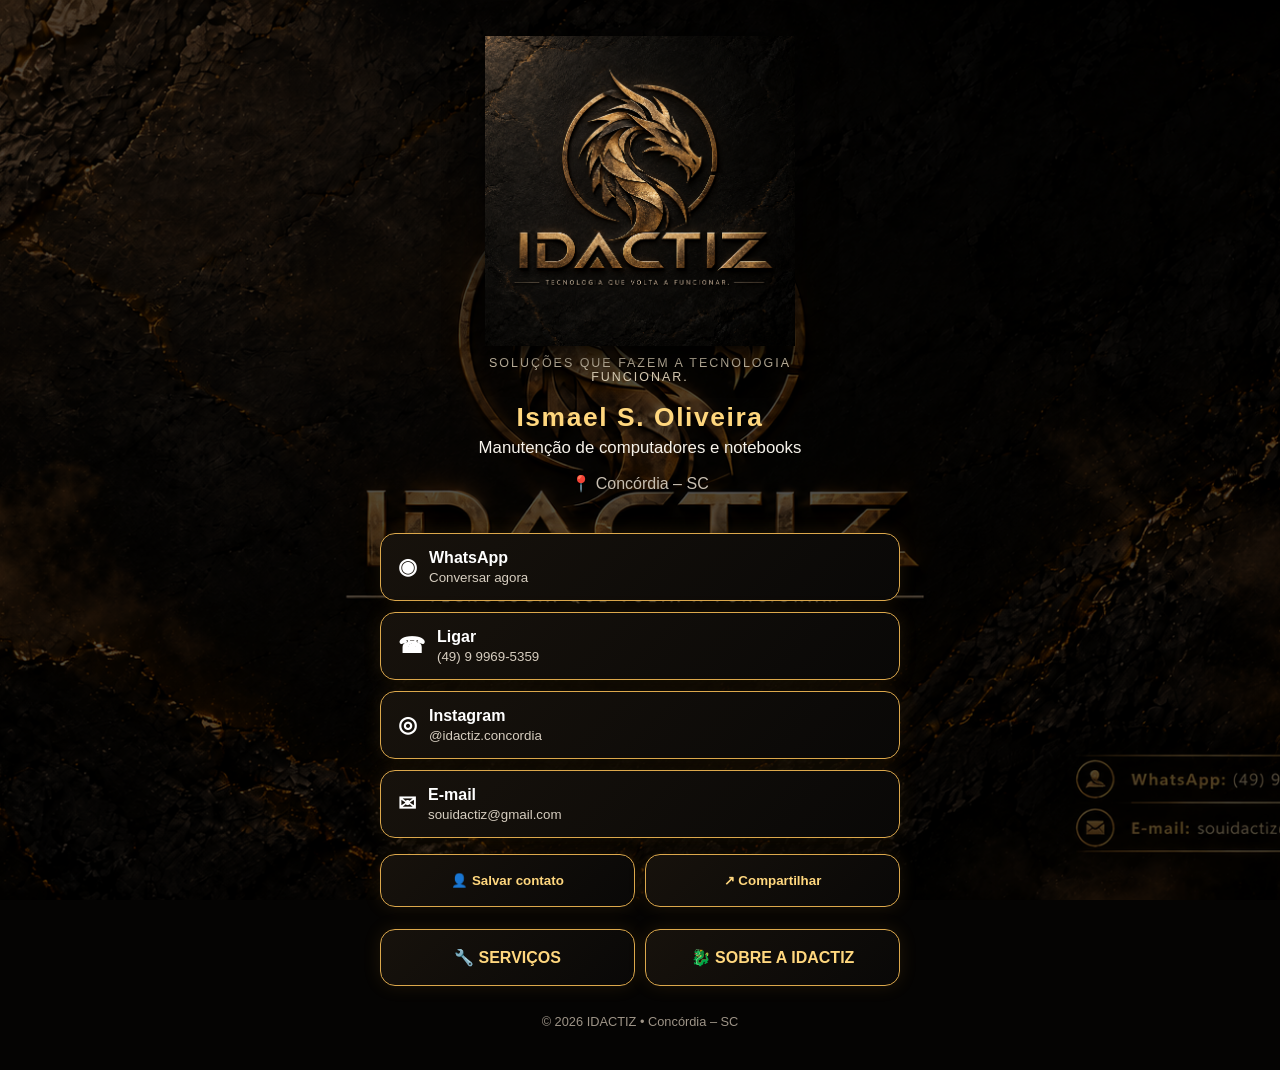
==== index.html @ 5281422d "Criar site IDACTIZ" ====
<!doctype html><html lang="pt-BR"><head><meta charset="utf-8"><meta name="viewport" content="width=device-width,initial-scale=1"><meta name="theme-color" content="#080706"><title>IDACTIZ | Ismael S. Oliveira</title><link rel="icon" href="idactiz-icon.png"><link rel="stylesheet" href="style.css"></head><body><main class="wrap">
<section class="hero"><img class="logo" src="logo.png" alt="IDACTIZ"><div class="slogan">Soluções que fazem a tecnologia funcionar.</div><h1>Ismael S. Oliveira</h1><p class="role">Manutenção de computadores e notebooks</p><p class="place">📍 Concórdia – SC</p></section>
<section class="actions">
<a class="btn" href="https://wa.me/5549999695359"><span>◉</span><div>WhatsApp<small>Conversar agora</small></div></a>
<a class="btn" href="tel:+5549999695359"><span>☎</span><div>Ligar<small>(49) 9 9969-5359</small></div></a>
<a class="btn" href="https://www.instagram.com/idactiz.concordia/"><span>◎</span><div>Instagram<small>@idactiz.concordia</small></div></a>
<a class="btn" href="mailto:souidactiz@gmail.com"><span>✉</span><div>E-mail<small>souidactiz@gmail.com</small></div></a>
</section>
<div class="two"><button class="btn navbtn" onclick="baixarContato()">👤 Salvar contato</button><button class="btn navbtn" onclick="compartilhar()">↗ Compartilhar</button></div>
<section class="section"><div class="two"><a class="btn navbtn" href="servicos.html">🔧 SERVIÇOS</a><a class="btn navbtn" href="sobre.html">🐉 SOBRE A IDACTIZ</a></div></section>
<footer>© 2026 IDACTIZ • Concórdia – SC</footer></main>
<script>
function baixarContato(){const v=`BEGIN:VCARD\nVERSION:3.0\nFN:Ismael S. Oliveira\nORG:IDACTIZ\nTITLE:Manutenção de computadores e notebooks\nTEL;TYPE=CELL:+5549999695359\nEMAIL:souidactiz@gmail.com\nURL:https://www.instagram.com/idactiz.concordia/\nADR:;;Concórdia;SC;;;Brasil\nEND:VCARD`;const b=new Blob([v],{type:'text/vcard'}),a=document.createElement('a');a.href=URL.createObjectURL(b);a.download='IDACTIZ-Ismael-Oliveira.vcf';a.click();URL.revokeObjectURL(a.href)}
async function compartilhar(){if(navigator.share){await navigator.share({title:'IDACTIZ',text:'IDACTIZ — Soluções que fazem a tecnologia funcionar.',url:location.href})}else{navigator.clipboard.writeText(location.href);alert('Link copiado.');}}
</script></body></html>
---- style.css ----
:root{--gold:#dca84c;--gold2:#ffd77e;--bg:#080706;--panel:rgba(12,10,8,.86);--text:#f7f3eb;--muted:#c7beb0}
*{box-sizing:border-box}html{scroll-behavior:smooth}body{margin:0;color:var(--text);font-family:Arial,Helvetica,sans-serif;background:#050403 url('wallpaper.png') center/cover fixed no-repeat}
body:before{content:"";position:fixed;inset:0;background:rgba(0,0,0,.68);z-index:-1}
.wrap{width:min(94%,520px);margin:auto;padding:24px 0 36px}.hero{text-align:center;padding:12px 8px 8px}
.logo{width:min(86%,390px);max-height:310px;object-fit:contain;filter:drop-shadow(0 8px 18px #000)}
h1,h2{color:var(--gold2);letter-spacing:.06em}h1{margin:14px 0 5px;font-size:1.65rem}.role{font-size:1.05rem;margin:0 0 7px}.place,.muted{color:var(--muted)}
.slogan{text-transform:uppercase;letter-spacing:.16em;font-size:.78rem;color:#eee0c5;margin:6px auto 18px;max-width:360px}
.card,.service{background:linear-gradient(145deg,rgba(28,22,15,.93),rgba(5,5,5,.93));border:1px solid #805d25;border-radius:18px;box-shadow:0 10px 30px #0008,inset 0 0 22px #d99b3010}
.actions{display:grid;gap:11px;margin:16px 0}.btn{display:flex;align-items:center;gap:12px;width:100%;padding:15px 17px;border:1px solid var(--gold);border-radius:15px;background:linear-gradient(135deg,#17120c,#090807);color:white;text-decoration:none;font-weight:700;box-shadow:0 0 18px #d99b3020}.btn span{font-size:1.35rem}.btn small{display:block;color:#d7cec0;font-weight:400;margin-top:3px}.two{display:grid;grid-template-columns:1fr 1fr;gap:10px}.navbtn{justify-content:center;text-align:center;padding:18px 10px;color:var(--gold2)}
.section{margin-top:22px}.section-title{text-align:center;margin:0 0 13px}.service{padding:17px;margin:10px 0}.service h3{margin:0 0 7px;color:#f5c76c}.service p{margin:0;color:#ddd2c2;line-height:1.5}
.back{display:inline-block;color:var(--gold2);text-decoration:none;margin-bottom:12px}.about{padding:20px;line-height:1.6}.systems{display:grid;grid-template-columns:1fr 1fr;gap:10px}.system{padding:14px;text-align:center}
footer{text-align:center;color:#9e9487;font-size:.8rem;padding:28px 5px 5px}
@media(max-width:380px){.two,.systems{grid-template-columns:1fr}.logo{width:96%}}
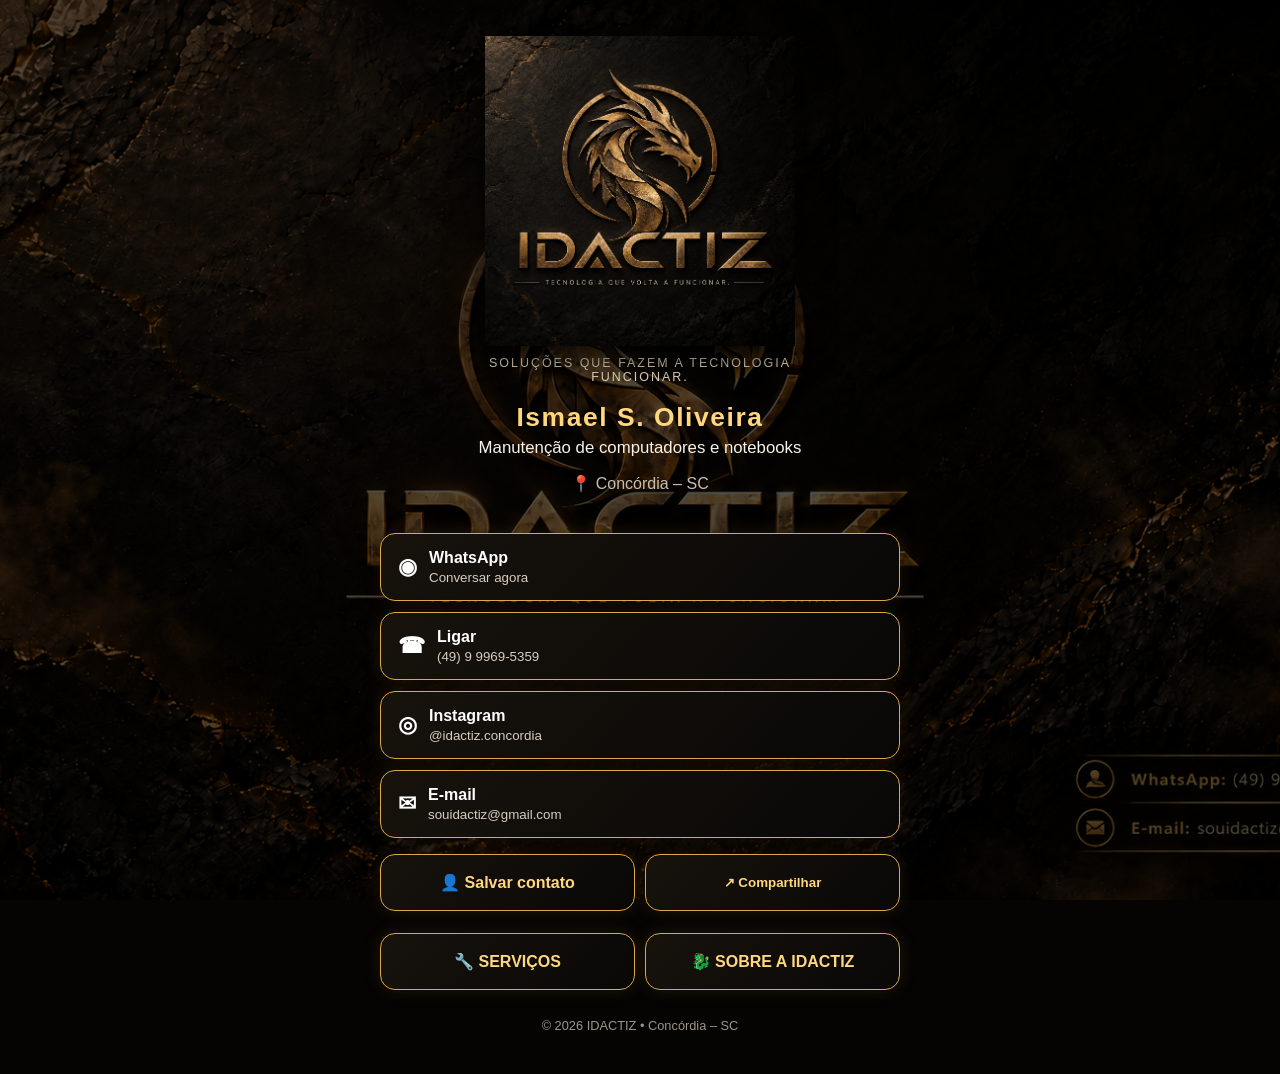
==== commit e5768a97: "Adicionar contato IDACTIZ com foto" ====
--- a/index.html
+++ b/index.html
@@ -6,10 +6,11 @@
 <a class="btn" href="https://www.instagram.com/idactiz.concordia/"><span>◎</span><div>Instagram<small>@idactiz.concordia</small></div></a>
 <a class="btn" href="mailto:souidactiz@gmail.com"><span>✉</span><div>E-mail<small>souidactiz@gmail.com</small></div></a>
 </section>
-<div class="two"><button class="btn navbtn" onclick="baixarContato()">👤 Salvar contato</button><button class="btn navbtn" onclick="compartilhar()">↗ Compartilhar</button></div>
+<div class="two"><a class="btn navbtn" href="idactiz.vcf" download="IDACTIZ-Ismael-Oliveira.vcf">
+    👤 Salvar contato
+</a><button class="btn navbtn" onclick="compartilhar()">↗ Compartilhar</button></div>
 <section class="section"><div class="two"><a class="btn navbtn" href="servicos.html">🔧 SERVIÇOS</a><a class="btn navbtn" href="sobre.html">🐉 SOBRE A IDACTIZ</a></div></section>
 <footer>© 2026 IDACTIZ • Concórdia – SC</footer></main>
 <script>
-function baixarContato(){const v=`BEGIN:VCARD\nVERSION:3.0\nFN:Ismael S. Oliveira\nORG:IDACTIZ\nTITLE:Manutenção de computadores e notebooks\nTEL;TYPE=CELL:+5549999695359\nEMAIL:souidactiz@gmail.com\nURL:https://www.instagram.com/idactiz.concordia/\nADR:;;Concórdia;SC;;;Brasil\nEND:VCARD`;const b=new Blob([v],{type:'text/vcard'}),a=document.createElement('a');a.href=URL.createObjectURL(b);a.download='IDACTIZ-Ismael-Oliveira.vcf';a.click();URL.revokeObjectURL(a.href)}
 async function compartilhar(){if(navigator.share){await navigator.share({title:'IDACTIZ',text:'IDACTIZ — Soluções que fazem a tecnologia funcionar.',url:location.href})}else{navigator.clipboard.writeText(location.href);alert('Link copiado.');}}
-</script></body></html>+</script></body></html>
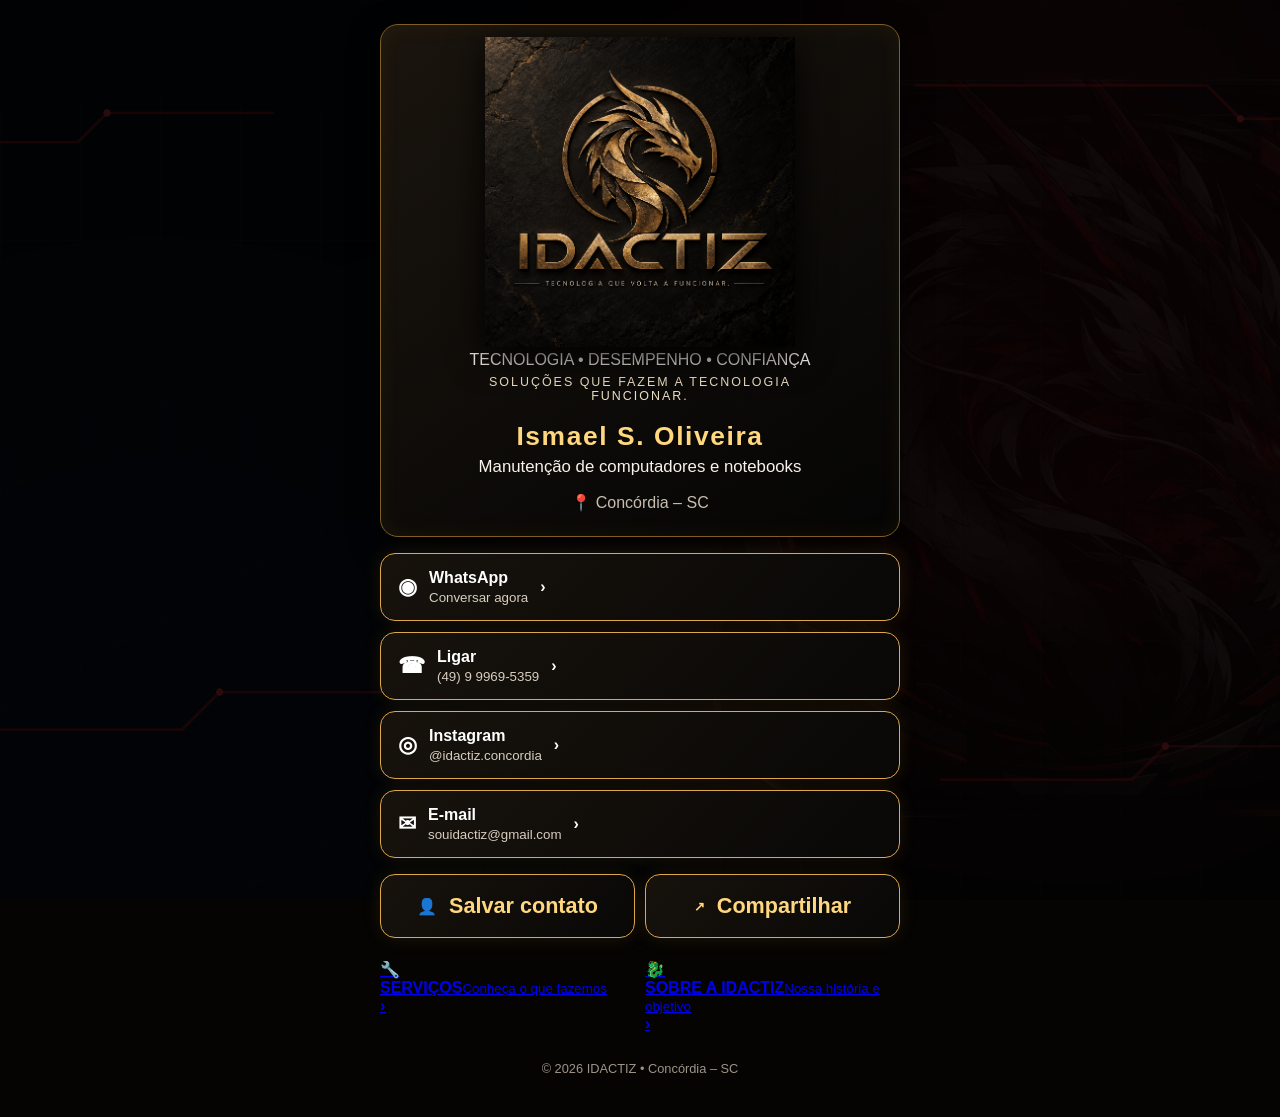
==== commit d7d3f765: "Add files via upload" ====
--- a/index.html
+++ b/index.html
@@ -1,16 +1,85 @@
-<!doctype html><html lang="pt-BR"><head><meta charset="utf-8"><meta name="viewport" content="width=device-width,initial-scale=1"><meta name="theme-color" content="#080706"><title>IDACTIZ | Ismael S. Oliveira</title><link rel="icon" href="idactiz-icon.png"><link rel="stylesheet" href="style.css"></head><body><main class="wrap">
-<section class="hero"><img class="logo" src="logo.png" alt="IDACTIZ"><div class="slogan">Soluções que fazem a tecnologia funcionar.</div><h1>Ismael S. Oliveira</h1><p class="role">Manutenção de computadores e notebooks</p><p class="place">📍 Concórdia – SC</p></section>
-<section class="actions">
-<a class="btn" href="https://wa.me/5549999695359"><span>◉</span><div>WhatsApp<small>Conversar agora</small></div></a>
-<a class="btn" href="tel:+5549999695359"><span>☎</span><div>Ligar<small>(49) 9 9969-5359</small></div></a>
-<a class="btn" href="https://www.instagram.com/idactiz.concordia/"><span>◎</span><div>Instagram<small>@idactiz.concordia</small></div></a>
-<a class="btn" href="mailto:souidactiz@gmail.com"><span>✉</span><div>E-mail<small>souidactiz@gmail.com</small></div></a>
-</section>
-<div class="two"><a class="btn navbtn" href="idactiz.vcf" download="IDACTIZ-Ismael-Oliveira.vcf">
-    👤 Salvar contato
-</a><button class="btn navbtn" onclick="compartilhar()">↗ Compartilhar</button></div>
-<section class="section"><div class="two"><a class="btn navbtn" href="servicos.html">🔧 SERVIÇOS</a><a class="btn navbtn" href="sobre.html">🐉 SOBRE A IDACTIZ</a></div></section>
-<footer>© 2026 IDACTIZ • Concórdia – SC</footer></main>
-<script>
-async function compartilhar(){if(navigator.share){await navigator.share({title:'IDACTIZ',text:'IDACTIZ — Soluções que fazem a tecnologia funcionar.',url:location.href})}else{navigator.clipboard.writeText(location.href);alert('Link copiado.');}}
-</script></body></html>
+<!doctype html>
+<html lang="pt-BR">
+<head>
+  <meta charset="utf-8">
+  <meta name="viewport" content="width=device-width,initial-scale=1">
+  <meta name="theme-color" content="#07090d">
+  <meta name="description" content="IDACTIZ — manutenção de computadores e notebooks em Concórdia-SC. Diagnóstico, conserto, otimização, upgrades, sistemas, backup e suporte.">
+  <title>IDACTIZ | Ismael S. Oliveira</title>
+  <link rel="icon" href="idactiz-icon.png">
+  <link rel="stylesheet" href="style.css">
+</head>
+<body>
+  <div class="ambient ambient-a"></div>
+  <div class="ambient ambient-b"></div>
+
+  <main class="wrap">
+    <section class="hero card hero-card">
+      <div class="brand-frame">
+        <img class="logo" src="logo.png" alt="IDACTIZ">
+      </div>
+      <div class="eyebrow">TECNOLOGIA • DESEMPENHO • CONFIANÇA</div>
+      <div class="slogan">Soluções que fazem a tecnologia funcionar.</div>
+      <h1>Ismael S. Oliveira</h1>
+      <p class="role">Manutenção de computadores e notebooks</p>
+      <p class="place">📍 Concórdia – SC</p>
+    </section>
+
+    <section class="actions" aria-label="Contato">
+      <a class="btn btn-whatsapp" href="https://wa.me/5549999695359" target="_blank" rel="noopener">
+        <span class="ico">◉</span><div><strong>WhatsApp</strong><small>Conversar agora</small></div><b>›</b>
+      </a>
+      <a class="btn" href="tel:+5549999695359">
+        <span class="ico">☎</span><div><strong>Ligar</strong><small>(49) 9 9969-5359</small></div><b>›</b>
+      </a>
+      <a class="btn" href="https://www.instagram.com/idactiz.concordia/" target="_blank" rel="noopener">
+        <span class="ico">◎</span><div><strong>Instagram</strong><small>@idactiz.concordia</small></div><b>›</b>
+      </a>
+      <a class="btn" href="mailto:souidactiz@gmail.com">
+        <span class="ico">✉</span><div><strong>E-mail</strong><small>souidactiz@gmail.com</small></div><b>›</b>
+      </a>
+    </section>
+
+    <div class="two compact">
+      <a class="btn navbtn" href="idactiz.vcf" download="IDACTIZ-Ismael-Oliveira.vcf">👤 <span>Salvar contato</span></a>
+      <button class="btn navbtn" type="button" onclick="compartilhar()">↗ <span>Compartilhar</span></button>
+    </div>
+
+    <section class="section">
+      <div class="two">
+        <a class="feature-card" href="servicos.html">
+          <span class="feature-icon">🔧</span>
+          <div><strong>SERVIÇOS</strong><small>Conheça o que fazemos</small></div>
+          <b>›</b>
+        </a>
+        <a class="feature-card" href="sobre.html">
+          <span class="feature-icon">🐉</span>
+          <div><strong>SOBRE A IDACTIZ</strong><small>Nossa história e objetivo</small></div>
+          <b>›</b>
+        </a>
+      </div>
+    </section>
+
+    <footer>
+      <div class="footer-line"></div>
+      <span>© 2026 IDACTIZ • Concórdia – SC</span>
+    </footer>
+  </main>
+
+  <script>
+    async function compartilhar(){
+      const data={
+        title:'IDACTIZ',
+        text:'IDACTIZ — Soluções que fazem a tecnologia funcionar.',
+        url:location.href
+      };
+      if(navigator.share){
+        try{ await navigator.share(data); }catch(e){}
+      }else{
+        await navigator.clipboard.writeText(location.href);
+        alert('Link copiado.');
+      }
+    }
+  </script>
+</body>
+</html>
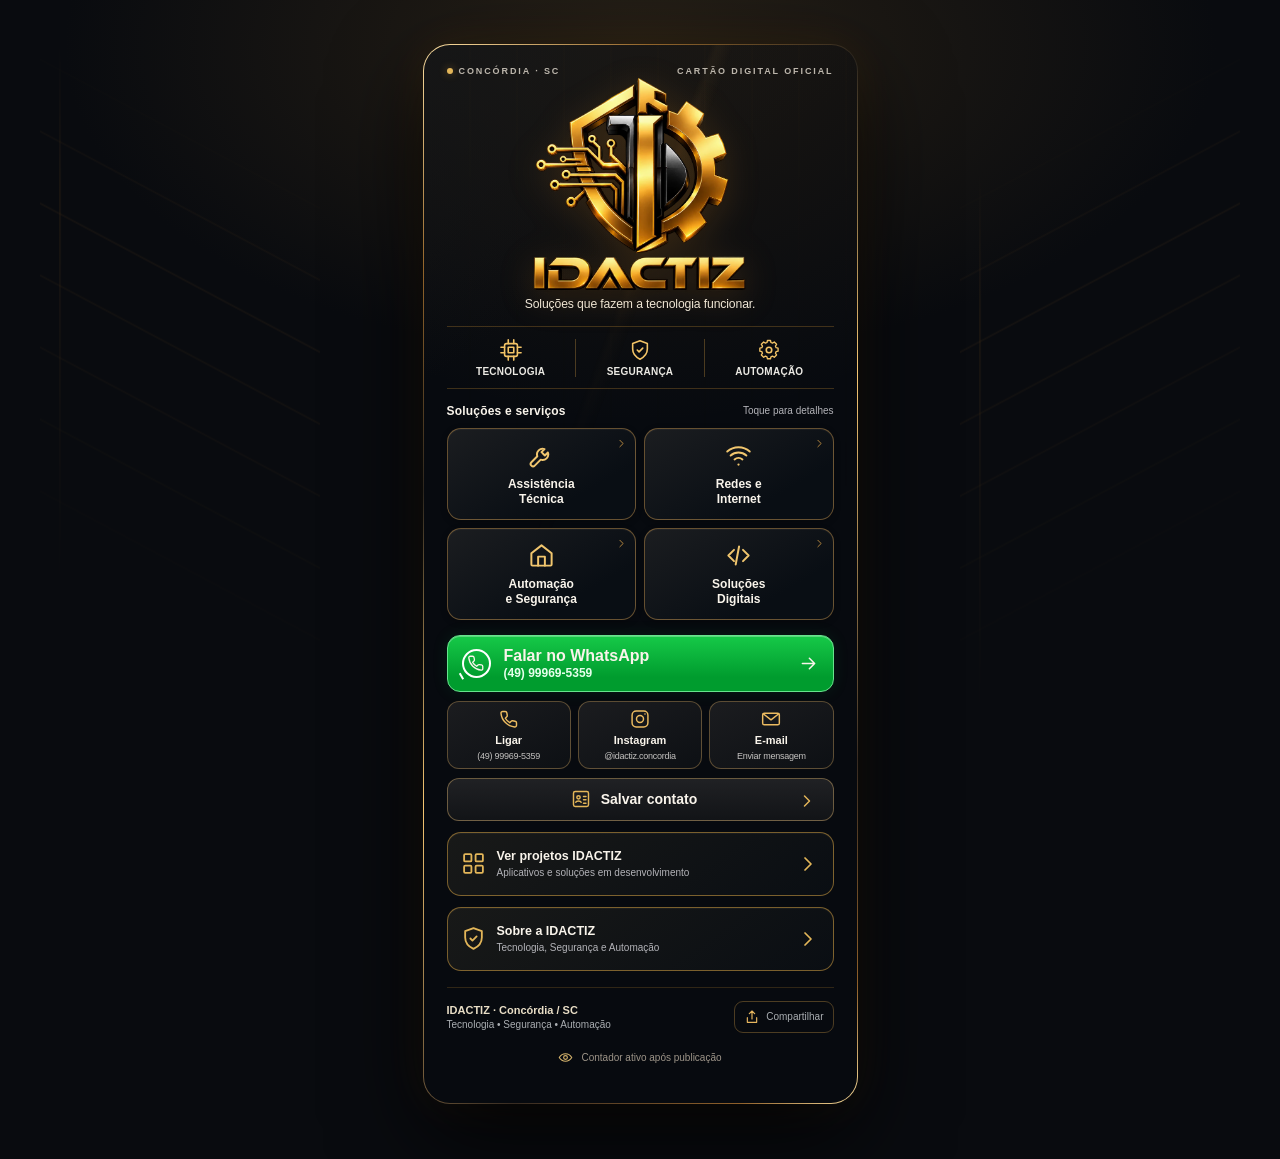
==== commit f9801483: "Add files via upload" ====
--- a/index.html
+++ b/index.html
@@ -1,85 +1,156 @@
-<!doctype html>
+<!DOCTYPE html>
 <html lang="pt-BR">
 <head>
-  <meta charset="utf-8">
-  <meta name="viewport" content="width=device-width,initial-scale=1">
-  <meta name="theme-color" content="#07090d">
-  <meta name="description" content="IDACTIZ — manutenção de computadores e notebooks em Concórdia-SC. Diagnóstico, conserto, otimização, upgrades, sistemas, backup e suporte.">
-  <title>IDACTIZ | Ismael S. Oliveira</title>
-  <link rel="icon" href="idactiz-icon.png">
-  <link rel="stylesheet" href="style.css">
+ <meta charset="UTF-8">
+ <meta name="viewport" content="width=device-width,initial-scale=1,viewport-fit=cover">
+ <meta name="theme-color" content="#080a0e">
+ <meta name="description" content="IDACTIZ — Soluções que fazem a tecnologia funcionar. Tecnologia, Segurança e Automação em Concórdia, SC. Entre em contato.">
+ <meta property="og:type" content="website"><meta property="og:title" content="IDACTIZ | Cartão Digital Tech"><meta property="og:description" content="Tecnologia • Segurança • Automação | WhatsApp, serviços e contatos da IDACTIZ.">
+ <title>IDACTIZ | Cartão Digital Oficial</title>
+ <link rel="icon" href="[data-uri]" type="image/png">
+ <style>@charset "UTF-8";
+:root{color-scheme:dark;--bg:#050609;--card:#090d12;--surface:#10151c;--surface2:#171b21;--text:#f9f4eb;--muted:#b3b3b8;--gold:#e3b659;--goldLight:#ffe3a4;--goldDeep:#886126;--line:rgba(228,178,89,.36);font-family:Inter,'Segoe UI',Arial,Helvetica,sans-serif}
+*{box-sizing:border-box}html{min-height:100%;scroll-behavior:smooth}body{min-height:100vh;margin:0;color:var(--text);background:radial-gradient(ellipse 60% 36% at 50% 4%,#272016 0%,#090b0f 75%),#07090c;font-size:14px}a{color:inherit;text-decoration:none}button{color:inherit;font:inherit;cursor:pointer}button:focus-visible,a:focus-visible,summary:focus-visible{outline:2px solid #ffe3a4;outline-offset:3px}svg{display:block}.icon{width:24px;height:24px;flex:none}
+.scene{display:flex;align-items:flex-start;justify-content:center;min-height:100vh;padding:28px 18px 55px;position:relative;isolation:isolate;overflow:hidden}
+.scene::before,.scene::after{content:"";position:fixed;z-index:-1;top:12%;width:280px;height:600px;pointer-events:none;opacity:.35;background:linear-gradient(90deg,transparent 19px,rgba(191,121,34,.45) 20px,transparent 21px),repeating-linear-gradient(0deg,transparent 0 69px,rgba(191,121,34,.25) 70px,transparent 72px);mask-image:linear-gradient(to bottom,transparent,black 25%,transparent 90%)}.scene::before{left:max(-180px,calc(50% - 600px));transform:skewY(28deg)}.scene::after{right:max(-180px,calc(50% - 600px));transform:skewY(-28deg)}
+.business-card{position:relative;width:min(100%,435px);border-radius:27px;padding:1px;background:linear-gradient(135deg,#ffe2a4 0%,#93652b 15%,#2c261e 30%,#f5c673 51%,#382c22 77%,#8f602a 92%,#f9dd9b 100%);box-shadow:0 32px 90px rgba(0,0,0,.8),0 0 44px rgba(197,125,29,.12)}
+.card-inner{position:relative;border-radius:26px;background:linear-gradient(145deg,rgba(22,23,24,.8),transparent 25%),radial-gradient(circle at 50% -12%,rgba(147,100,36,.19),transparent 42%),#070a0f;padding:20px 20px 18px;overflow:hidden;isolation:isolate}
+.card-inner:before{content:"";position:absolute;inset:0;z-index:-1;pointer-events:none;background:linear-gradient(110deg,transparent 35%,rgba(219,157,62,.05) 36%,transparent 38%),repeating-linear-gradient(90deg,transparent 0 45px,rgba(229,173,71,.025) 46px,transparent 47px);mask-image:linear-gradient(to bottom,black,transparent 50%)}
+.card-headline{display:flex;justify-content:space-between;align-items:center;gap:12px;font-size:9px;letter-spacing:1.9px;color:#bcb6ac;font-weight:750;text-transform:uppercase}.tiny-marker{display:inline-block;width:6px;height:6px;border-radius:50%;background:var(--gold);box-shadow:0 0 8px rgba(233,169,63,.48);margin-right:6px}
+.hero{text-align:center;padding:5px 0 0}.brand-logo{display:block;width:205px;max-width:80%;height:auto;object-fit:contain;margin:-7px auto 5px;filter:drop-shadow(0 7px 17px rgba(243,148,30,.17))}.tagline{margin:0 0 15px;font-size:12.2px;letter-spacing:-.12px;color:#efe9dc}
+.pillars{display:flex;justify-content:center;border-block:1px solid rgba(225,159,59,.25);margin:0 0 15px;padding:12px 0 11px;gap:0}.pillar{min-width:0;flex:1;display:flex;flex-direction:column;justify-content:center;align-items:center;gap:5px;color:#ebe9e3;text-transform:uppercase;font-size:10px;font-weight:760;letter-spacing:.25px}.pillar+.pillar{border-left:1px solid rgba(229,170,72,.3)}.pillar svg{width:22px;height:22px;color:#f3c467}
+.section-head{display:flex;justify-content:space-between;align-items:center;gap:9px;margin-bottom:10px}.section-head strong{font-size:12px;letter-spacing:.2px;font-weight:750}.section-head span{color:var(--muted);font-size:10px}.mini-line{height:1px;background:linear-gradient(90deg,transparent,rgba(226,170,67,.6),transparent)}
+.service-grid{display:grid;grid-template-columns:repeat(2,minmax(0,1fr));gap:8px}.service-tile{min-height:89px;padding:13px 8px 12px;position:relative;display:flex;flex-direction:column;justify-content:center;align-items:center;gap:8px;background:linear-gradient(150deg,#1b1d20,#090e14 72%);border:1px solid rgba(227,170,86,.42);border-radius:14px;box-shadow:inset 0 1px rgba(255,255,255,.04),0 2px 6px rgba(0,0,0,.28);transition:border-color .15s,transform .15s,background .15s}.service-tile:hover{border-color:#f1cf8a;transform:translateY(-2px)}.service-tile:active{transform:translateY(0)}.tile-symbol{color:#f1c66e}.tile-symbol svg{width:27px;height:27px}.tile-name{line-height:1.2;font-size:12px;font-weight:630}.tile-chevron{position:absolute;right:7px;top:8px;color:#b9893f}.tile-chevron .icon{width:13px;height:13px}
+.contact-stack{margin-top:15px}.whatsapp{display:flex;align-items:center;gap:13px;justify-content:center;padding:10px 14px;min-height:57px;border-radius:13px;background:linear-gradient(180deg,#16c948,#009c2e 75%);border:1px solid #67e48d;box-shadow:0 0 16px rgba(7,166,64,.12),inset 0 1px rgba(255,255,255,.29);text-align:left}.whatsapp:hover{background:linear-gradient(180deg,#19d250,#00a832)}.wa-icon{width:29px;height:29px;border:2px solid white;border-radius:50%;position:relative;display:flex;align-items:center;justify-content:center;font-size:16px;font-weight:800}.wa-icon::after{content:"";position:absolute;left:-4px;bottom:-2px;width:7px;height:7px;border-left:2px solid white;transform:rotate(-30deg)}.wa-icon svg{width:18px;height:18px}.wa-copy{display:flex;flex-direction:column;gap:2px}.wa-copy strong{font-size:16px;font-weight:780;line-height:1.1}.wa-copy small{font-size:12px;color:#e5ffeb;font-weight:650}.wa-next{margin-left:auto}.wa-next .icon{width:21px;height:21px}
+.contact-grid{display:grid;grid-template-columns:repeat(3,minmax(0,1fr));gap:7px;margin-top:9px}.contact-button{min-width:0;min-height:64px;display:flex;flex-direction:column;align-items:center;justify-content:center;gap:5px;padding:7px 3px;background:linear-gradient(155deg,#1b1c1f,#0d1014);border:1px solid rgba(221,175,100,.36);border-radius:12px}.contact-button:hover,.save-contact:hover,.accordion summary:hover{border-color:#e8bc73;background-color:#1b1a16}.contact-button svg{width:20px;height:20px;color:#edbc61}.contact-button .button-title{font-size:11px;font-weight:730}.contact-button .button-sub{font-size:9px;color:#c5c3c1;white-space:nowrap;letter-spacing:-.25px}
+.save-contact{display:flex;align-items:center;justify-content:center;gap:10px;width:100%;min-height:43px;margin-top:9px;border:1px solid rgba(225,184,116,.42);border-radius:12px;background:linear-gradient(#202124,#121417);font-weight:700}.save-contact svg{width:20px;height:20px;color:var(--gold)}.save-contact .end-arrow{margin-left:auto;margin-right:12px;width:17px;height:17px}.save-contact .left-spacer{margin-left:auto;width:17px}
+.accordion{margin-top:11px;background:linear-gradient(145deg,#181918,#0a0e13);border:1px solid rgba(229,174,71,.5);border-radius:14px;box-shadow:inset 0 1px rgba(255,255,255,.04)}.accordion summary{list-style:none;display:flex;gap:11px;align-items:center;cursor:pointer;padding:13px 13px;min-height:62px;border-radius:14px}.accordion summary::-webkit-details-marker{display:none}.accordion summary .accordion-icon{color:var(--gold)}.accordion summary .accordion-icon svg{width:25px;height:25px}.accordion-copy{flex:1;display:flex;flex-direction:column;gap:4px}.accordion-copy strong{font-size:12.5px}.accordion-copy small{font-size:10px;color:var(--muted)}.accordion-arrow{color:var(--gold);transition:transform .18s}.accordion[open] .accordion-arrow{transform:rotate(90deg)}.accordion[open] summary{border-radius:14px 14px 0 0}.accordion-body{padding:0 12px 13px;border-top:1px solid rgba(224,168,70,.22)}.project-item{display:flex;align-items:center;gap:10px;border-bottom:1px solid rgba(229,180,84,.1);padding:11px 1px}.project-item:last-of-type{border-bottom:0}.project-icon{width:23px;height:23px;flex:none;color:#edba61}.project-copy{min-width:0;flex:1;display:flex;flex-direction:column;gap:3px}.project-copy strong{font-size:11.5px}.project-copy span{font-size:10px;line-height:1.4;color:#adafb6}.project-status{white-space:nowrap;font-size:9px;color:#d8b878;align-self:flex-start;margin-top:1px}.project-note{font-size:10px;line-height:1.5;color:#bbb9b3;margin:8px 0 0}.about-content{font-size:11px;line-height:1.6;color:#c5c2bd;padding-top:12px}.about-content p{margin:0 0 8px}.about-content strong{color:#f3d38e}
+.card-footer{display:flex;align-items:center;justify-content:space-between;gap:10px;border-top:1px solid rgba(232,165,57,.18);margin-top:16px;padding-top:13px;color:#aaaeb2;font-size:10px}.card-footer strong{color:#e9dec6;font-size:11px}.footer-line{display:flex;flex-direction:column;gap:3px}.share-button{display:flex;align-items:center;gap:6px;background:transparent;border:1px solid rgba(224,169,75,.32);border-radius:9px;padding:7px 9px;font-size:10px}.share-button svg{width:16px;height:16px;color:#e7b65f}.status{font-size:11px;line-height:1.4;min-height:0;text-align:center;color:#f1cb83}.status:not(:empty){margin:12px 0 0}.undertext{text-align:center;color:#81766a;font-size:10px;margin:15px 0 0;letter-spacing:.5px}
+dialog{color:var(--text);width:min(92vw,405px);max-height:85vh;padding:0;border:1px solid rgba(231,178,83,.75);border-radius:20px;background:linear-gradient(155deg,#181b20,#080b10);box-shadow:0 25px 80px rgba(0,0,0,.8);overflow:auto}dialog::backdrop{background:rgba(0,0,0,.75);backdrop-filter:blur(4px)}.dialog-pad{padding:24px}.dialog-top{display:flex;justify-content:space-between;align-items:flex-start;gap:12px}.dialog-eyebrow{color:#c6a46e;letter-spacing:1.5px;text-transform:uppercase;font-size:10px;font-weight:800}.dialog-top h2{font-size:20px;line-height:1.25;margin:8px 0 0}.close-dialog{background:#26272a;padding:6px;border:1px solid rgba(221,179,104,.3);border-radius:9px}.close-dialog svg{width:20px;height:20px}.dialog-description{color:#c6c2ba;line-height:1.65;font-size:13px;margin:16px 0 19px}.dialog-cta{display:flex;justify-content:center;align-items:center;gap:9px;padding:13px;background:#e4b55c;color:#1c150b;font-weight:800;border-radius:12px}.dialog-cta svg{width:20px;height:20px}
+@media(min-width:700px){.scene{align-items:center;padding-top:44px}.card-inner{padding:21px 23px 20px}.brand-logo{width:220px}.service-tile{min-height:92px}}
+@media(max-width:400px){.scene{padding:12px 9px 25px}.business-card{border-radius:23px}.card-inner{padding:17px 16px 14px;border-radius:22px}.brand-logo{width:192px;margin-top:-7px}.tagline{font-size:11.5px}.service-tile{min-height:83px}.contact-button .button-sub{font-size:8.5px}.card-headline{font-size:8px;letter-spacing:1.3px}}
+@media(max-width:330px){.scene{padding:6px 5px}.card-inner{padding:14px 11px}.wa-copy strong{font-size:14px}.contact-button .button-sub{font-size:7.5px}.pillar{font-size:8.5px}.tagline{font-size:10px}}
+@media(prefers-reduced-motion:reduce){*,*::before,*::after{scroll-behavior:auto!important;transition:none!important}}
+
+/* Visitas: badge externo sem alterar as demais funções do cartão. */
+.visits-wrap{margin-top:11px;display:flex;justify-content:center;align-items:center;gap:8px;min-height:28px;color:#b8a685;font-size:10px;line-height:1.2}
+.visits-wrap .visits-eye{width:15px;height:15px;flex:none;color:#d5b36c}
+.visits-wrap .visits-badge{display:block;max-width:min(140px,45vw);height:20px;border-radius:4px;object-fit:contain}
+.visits-wrap [hidden]{display:none!important}
+.visits-note{font-size:10px;color:#9d9488;text-align:center}
+</style>
 </head>
 <body>
-  <div class="ambient ambient-a"></div>
-  <div class="ambient ambient-b"></div>
+ <main class="scene">
+  <article class="business-card" aria-label="Cartão de visita digital IDACTIZ">
+   <div class="card-inner">
+    <div class="card-headline"><span><i class="tiny-marker" aria-hidden="true"></i>Concórdia · SC</span><span>Cartão digital oficial</span></div>
+    <header class="hero">
+     <img class="brand-logo" src="[data-uri]